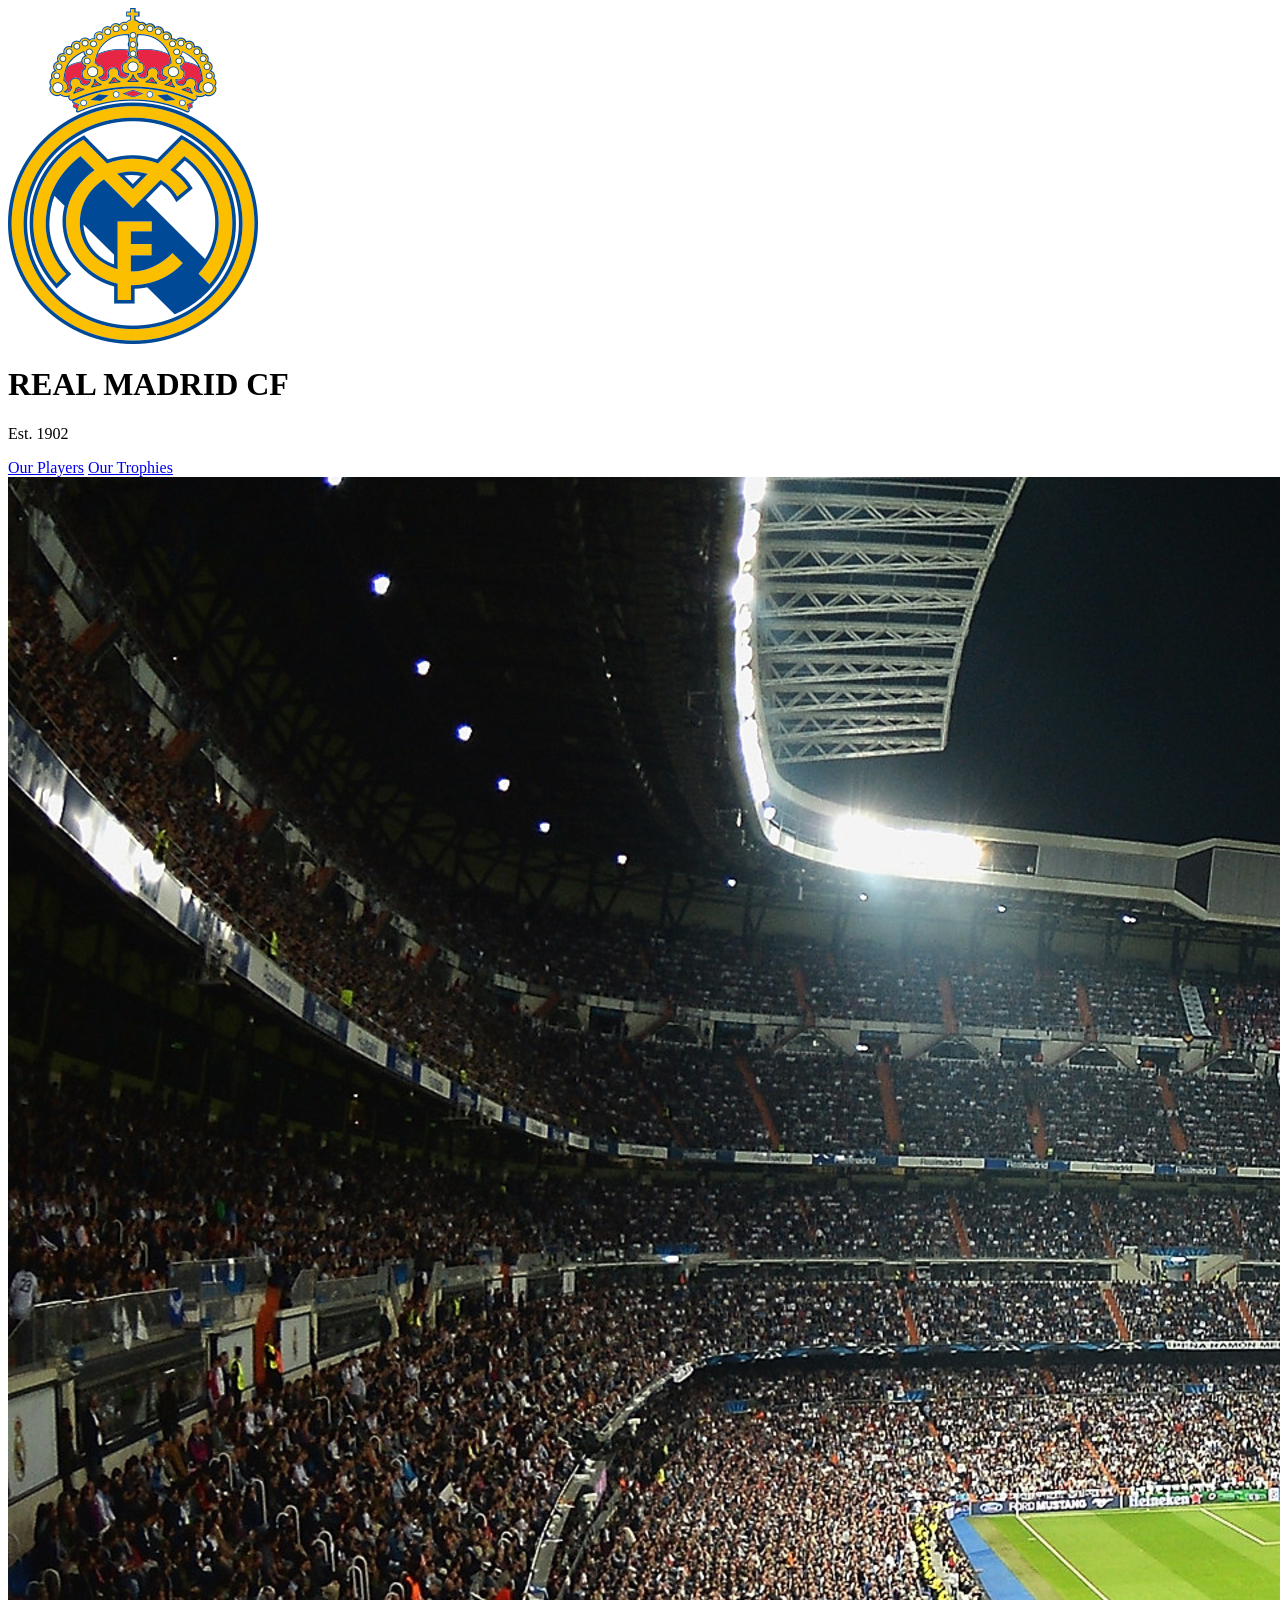
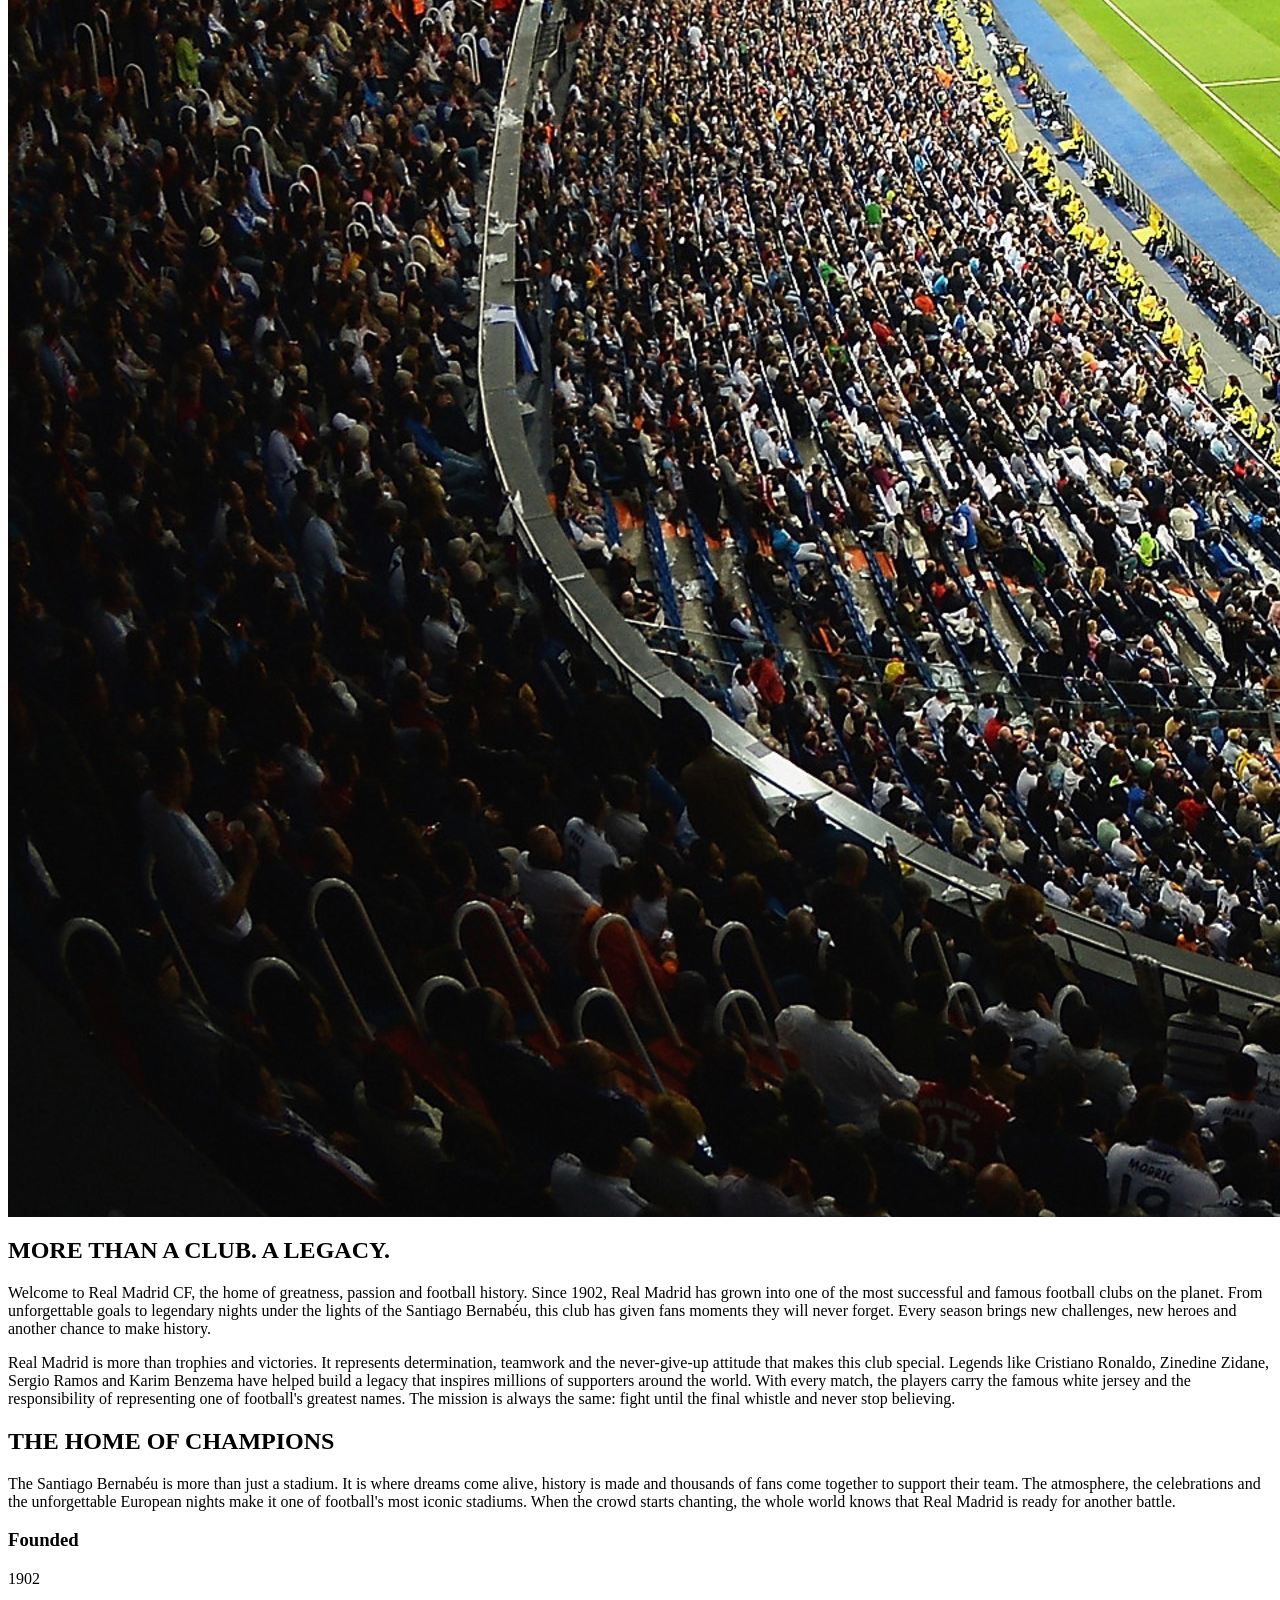
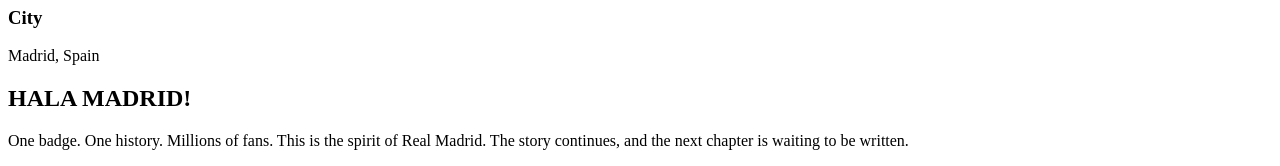
==== index.html @ d2a5d6ae "Initial website upload" ====
<html>
<head>
    <title>Real Madrid</title>
    <link rel="stylesheet" href="Real-Madrid.css">
</head>

<header>
    <img src="images\logo.webp" class="logo">
    <h1>REAL MADRID CF</h1>
    <p>Est. 1902</p>

    <div class="top-links">
        <a href="players.html">Our Players</a>
        <a href="Trophy.html">Our Trophies</a>
    </div>
</header>
<body>

    <img src="images/Stadium.jpeg" alt="Real Madrid Stadium" class="stadium">

    <h2>MORE THAN A CLUB. A LEGACY.</h2>

    <p>
        Welcome to Real Madrid CF, the home of greatness, passion and football history.
        Since 1902, Real Madrid has grown into one of the most successful and famous
        football clubs on the planet. From unforgettable goals to legendary nights
        under the lights of the Santiago Bernabéu, this club has given fans moments
        they will never forget. Every season brings new challenges, new heroes and
        another chance to make history.
    </p>

    <p>
        Real Madrid is more than trophies and victories. It represents determination,
        teamwork and the never-give-up attitude that makes this club special.
        Legends like Cristiano Ronaldo, Zinedine Zidane, Sergio Ramos and Karim Benzema
        have helped build a legacy that inspires millions of supporters around the world.
        With every match, the players carry the famous white jersey and the responsibility
        of representing one of football's greatest names. The mission is always the same:
        fight until the final whistle and never stop believing.
    </p>

    <h2>THE HOME OF CHAMPIONS</h2>

    <p>
        The Santiago Bernabéu is more than just a stadium. It is where dreams come alive,
        history is made and thousands of fans come together to support their team.
        The atmosphere, the celebrations and the unforgettable European nights make it
        one of football's most iconic stadiums. When the crowd starts chanting,
        the whole world knows that Real Madrid is ready for another battle.
    </p>

    <div class="info">
        <div>
            <h3>Founded</h3>
            <p>1902</p>
        </div>

        <div>
            <h3>City</h3>
            <p>Madrid, Spain</p>
        </div>
    </div>

    <h2>HALA MADRID!</h2>

    <p>
        One badge. One history. Millions of fans. This is the spirit of Real Madrid.
        The story continues, and the next chapter is waiting to be written.
    </p>

</body>
</html>
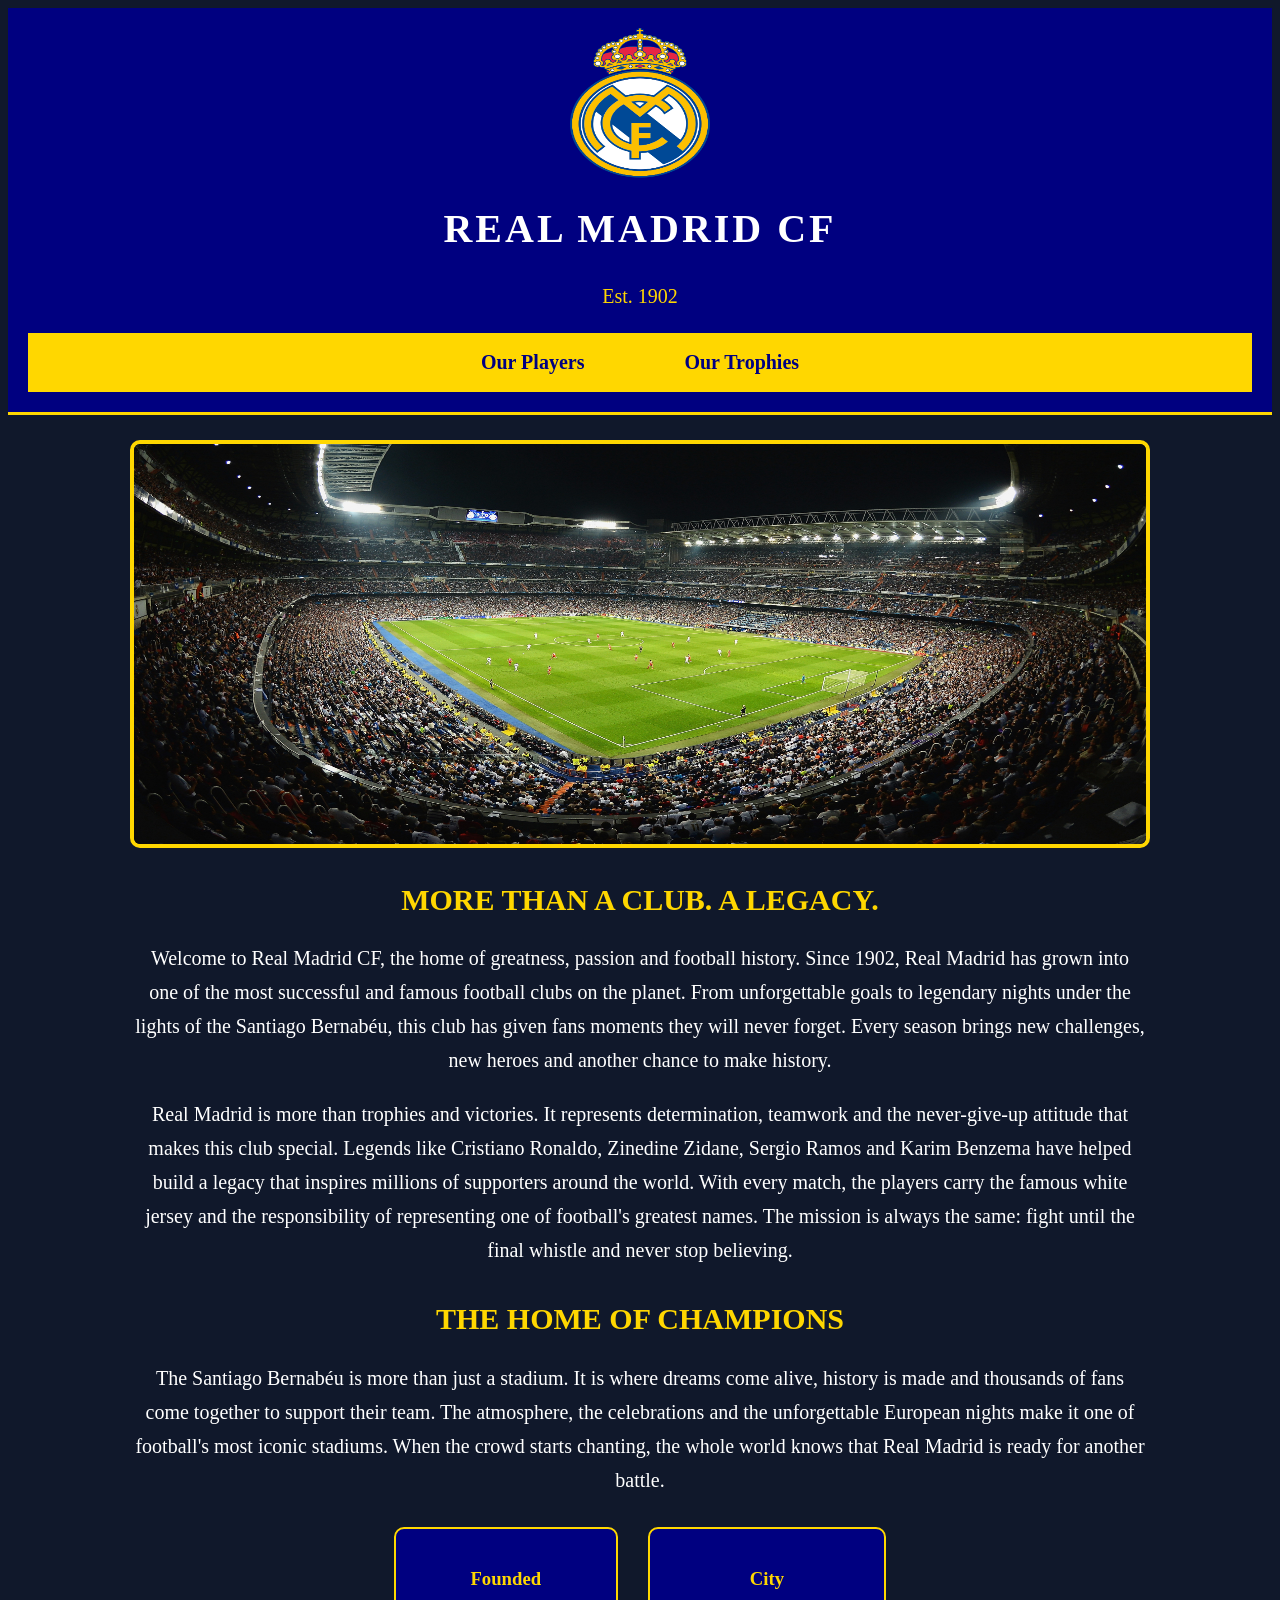
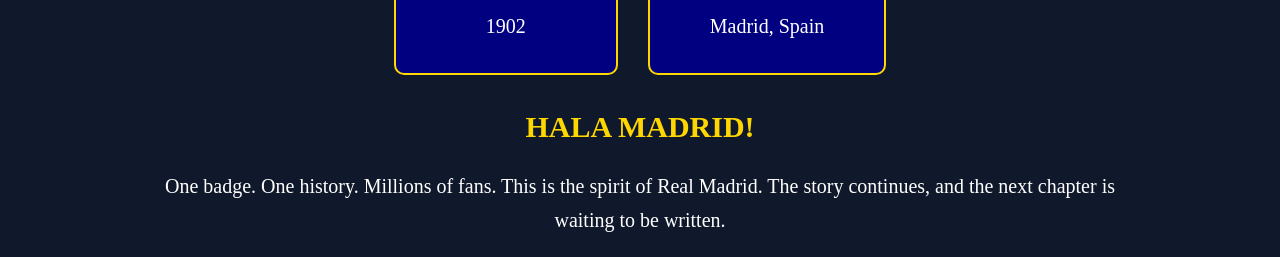
==== commit 4b109aef: "Update index.html" ====
--- a/index.html
+++ b/index.html
@@ -2,7 +2,7 @@
 <html>
 <head>
     <title>Real Madrid</title>
-    <link rel="stylesheet" href="Real-Madrid.css">
+    <link rel="stylesheet" href="css\Real-Madrid.css">
 </head>
 
 <header>
